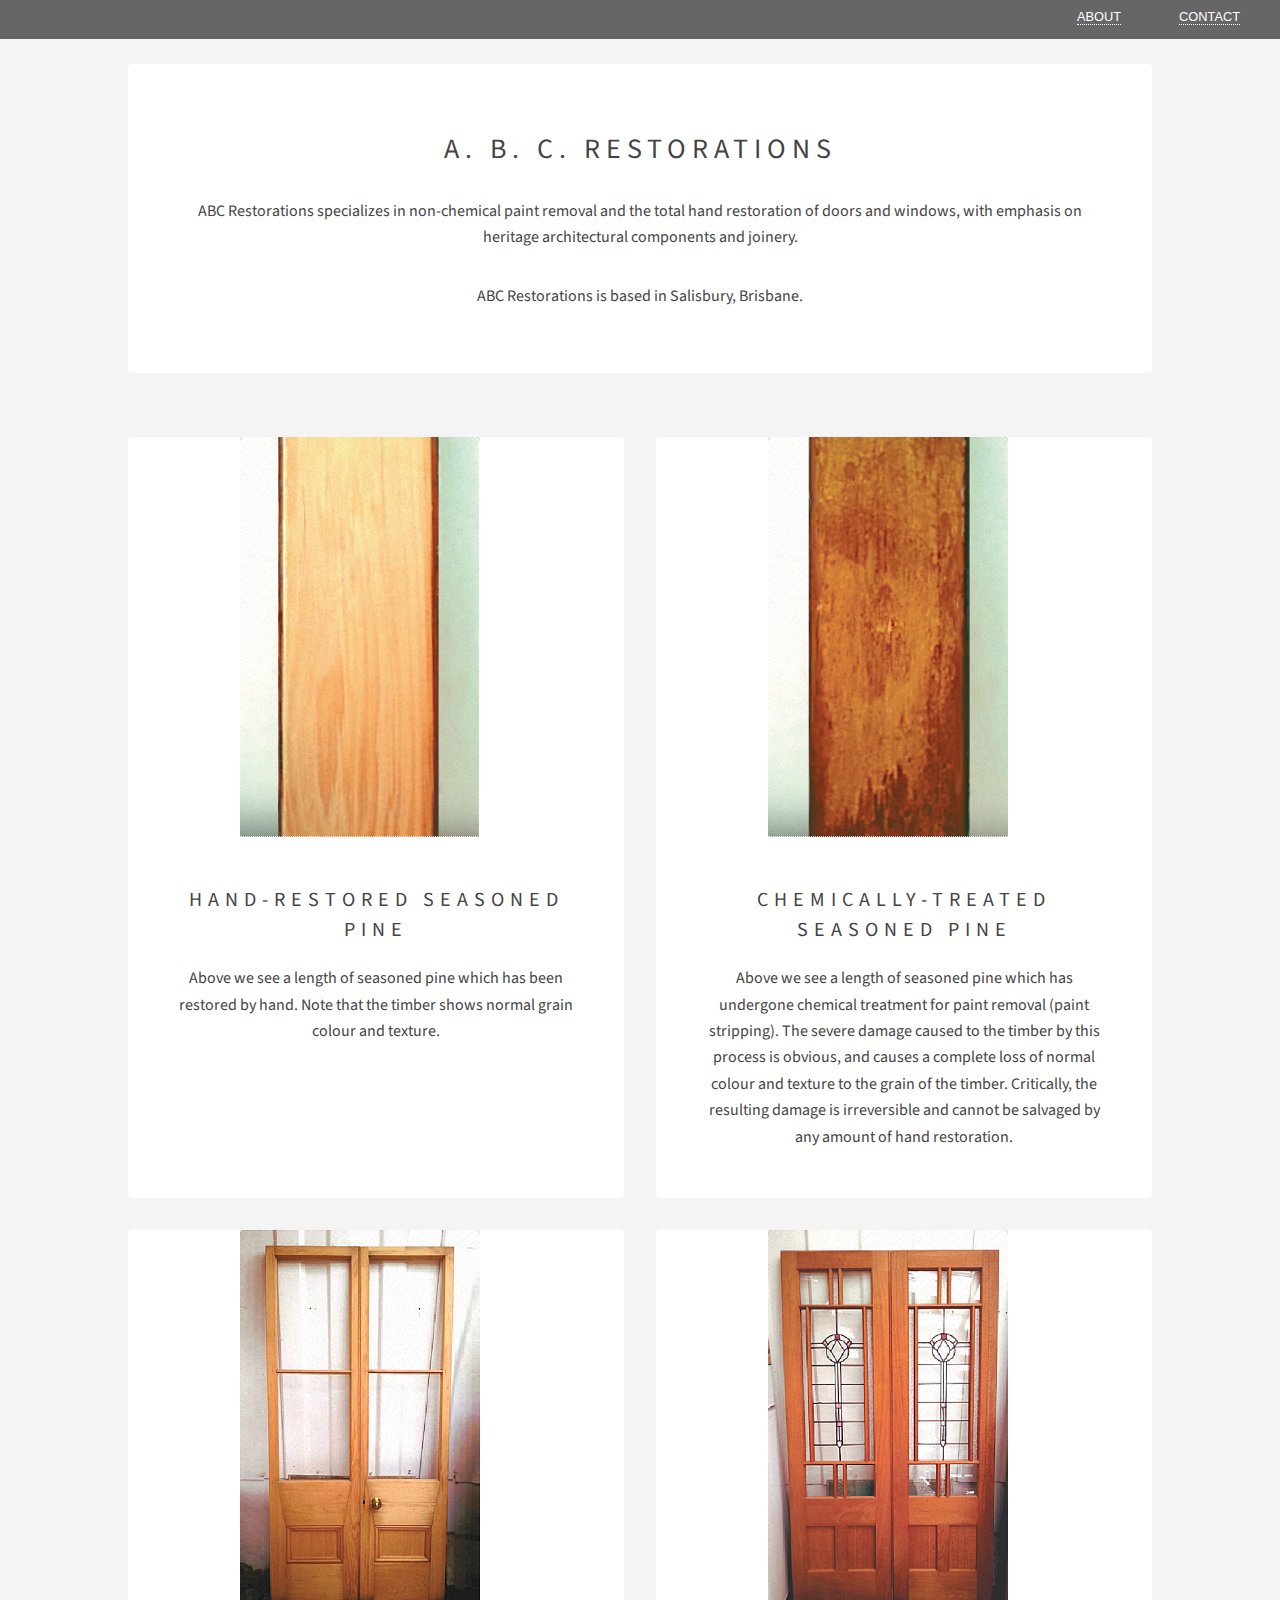
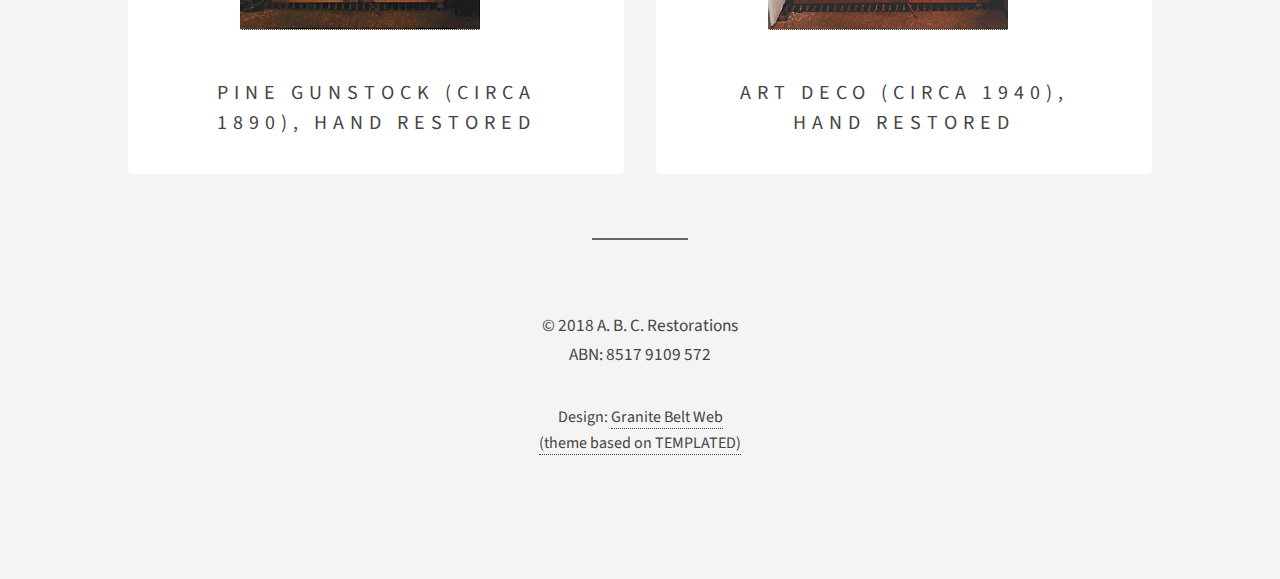
==== Case's site - CODE/index.html @ 6b0f6e8d "Add files via upload" ====
<!DOCTYPE HTML>
<!--
	Epilogue by TEMPLATED
	templated.co @templatedco
	Released for free under the Creative Commons Attribution 3.0 license (templated.co/license)
-->
<html>
	<head>
		<title>ABC Restorations - Brisbane</title>
		<meta charset="utf-8" />
		<meta name="viewport" content="width=device-width, initial-scale=1" />
		<link rel="stylesheet" href="assets/css/main.css" />
	</head>
	<body>

		<!-- Nav bar -->
	
		<div id="nav-bar">
			<nav>
				<ul>
					<li><a href="about.html">About</a></li>
					<li><a href="contact.html">Contact</a></li>
				</ul>
			</nav>
		</div>
			
		<!-- Header -->
			<header id="header" class="alt">
			
				<!-- 
				<div class="inner">
					<h1>Epilogue</h1>
					<p>A free responsive site template by <a href="https://templated.co">TEMPLATED</a></p>
				</div>
				-->
			</header>
			
		<!-- Header - from Ion theme (from TEMPLATED)-->
		<!--
			<header id="header" class="skel-layers-fixed">
				<h1><a href="#">Ion</a></h1>
				<nav id="nav">
					<ul>
						<li><a href="index.html">Home</a></li>
						<li><a href="left-sidebar.html">Left Sidebar</a></li>
						<li><a href="right-sidebar.html">Right Sidebar</a></li>
						<li><a href="no-sidebar.html">No Sidebar</a></li>
						<li><a href="#" class="button special">Sign Up</a></li>
					</ul>
				</nav>
			</header>		
		-->

		<!-- Wrapper -->
			<div id="wrapper">

				<!-- Banner -->
					<section id="intro" class="main">
						<!-- <span class="icon fa-diamond major"></span> -->
						<h2>A. B. C. Restorations</h2>
						<p><strong>ABC Restorations specializes in non-chemical paint removal and the total hand restoration of doors and windows, with emphasis on heritage architectural components and joinery.</strong></p>
						<p><strong>ABC Restorations is based in Salisbury, Brisbane.</strong></p>
						<!-- <ul class="actions">
							<li><a href="#" class="button big">Learn More</a></li>
						</ul> -->
					</section>

				<!-- Items -->
					<section class="main items">
						<article class="item">
							<header>
								<a href="#"><img src="images/hand-restored-timber.png" alt="Hand restored timber" /></a>
								<!-- <h3>Feugiat et faucibus</h3> -->
							</header>
							<h3>Hand-restored seasoned pine</h3>
							<p><strong>Above we see a length of seasoned pine which has been restored by hand. Note that the timber shows normal grain colour and texture.</strong></p>
							<!-- <ul class="actions">
								<li><a href="#" class="button">More</a></li>
							</ul> -->
						</article>
						<article class="item">
							<header>
								<a href="#"><img src="images/chem-treated-timber.png" alt="Chemically treated timber" /></a>
								<!-- <h3>Blandit adipiscing</h3> -->
							</header>
							<h3>Chemically-treated seasoned pine</h3>
							<p><strong>Above we see a length of seasoned pine which has undergone chemical treatment for paint removal (paint stripping). 
							The severe damage caused to the timber by this process is obvious, and causes a complete loss of normal colour and texture 
							to the grain of the timber. Critically, the resulting damage is irreversible and cannot be salvaged by any amount of hand restoration.</strong></p>
							<!-- <ul class="actions">
								<li><a href="#" class="button">More</a></li>
							</ul> -->
						</article>
						<article class="item">
							<header>
								<a href="#"><img src="images/door-2.png" alt="Pine Gunstock 1890 hand restored" /></a>
								<!-- <h3>Lorem massa nulla</h3> -->
							</header>
							<h3>Pine Gunstock (circa 1890), hand restored</h3>
							<!-- <p>Fusce malesuada efficitur venenatis. Pellentesque tempor leo sed massa hendrerit hendrerit. In sed feugiat est, eu congue elit. Ut porta magna vel felis sodales vulputate. Donec faucibus dapibus lacus non ornare.</p> -->
							<!-- <ul class="actions">
								<li><a href="#" class="button">More</a></li>
							</ul> -->
						</article>
						<article class="item">
							<header>
								<a href="#"><img src="images/door-3.png" alt="Art Deco 1940 hand restored" /></a>
								<!-- <h3>Ipsum sed tempus</h3> -->
							</header>
							<h3>Art Deco (circa 1940), hand restored</h3>
							<!-- <p>Fusce malesuada efficitur venenatis. Pellentesque tempor leo sed massa hendrerit hendrerit. In sed feugiat est, eu congue elit. Ut porta magna vel felis sodales vulputate. Donec faucibus dapibus lacus non ornare.</p> -->
							<!-- <ul class="actions">
								<li><a href="#" class="button">More</a></li>
							</ul> -->
						</article>
					</section>

				<!-- CTA -->
					<!-- <section id="cta" class="main special">
						<h2>Etiam veroeros lorem</h2>
						<p>Phasellus ac augue ac magna auctor tempus proin<br />
						accumsan lacus a nibh commodo in pellentesque dui<br />
						in hac habitasse platea dictumst.</p>
						<ul class="actions">
							<li><a href="#" class="button big">Get Started</a></li>
						</ul>
					</section> -->

				<!-- Main -->
				<!--
					<section id="main" class="main">
						<header>
							<h2>Lorem ipsum dolor</h2>
						</header>
						<p>Fusce malesuada efficitur venenatis. Pellentesque tempor leo sed massa hendrerit hendrerit. In sed feugiat est, eu congue elit. Ut porta magna vel felis sodales vulputate. Donec faucibus dapibus lacus non ornare. Etiam eget neque id metus gravida tristique ac quis erat. Aenean quis aliquet sem. Ut ut elementum sem. Suspendisse eleifend ut est non dapibus. Nulla porta, neque quis pretium sagittis, tortor lacus elementum metus, in imperdiet ante lorem vitae ipsum. Pellentesque habitant morbi tristique senectus et netus et malesuada fames ac turpis egestas. Etiam eget neque id metus gravida tristique ac quis erat. Aenean quis aliquet sem. Ut ut elementum sem. Suspendisse eleifend ut est non dapibus. Nulla porta, neque quis pretium sagittis, tortor lacus elementum metus, in imperdiet ante lorem vitae ipsum. Pellentesque habitant morbi tristique senectus et netus et malesuada fames ac turpis egestas.</p>
					</section>
				-->

				<!-- Footer -->
					<footer id="footer">
						<!-- <ul class="icons">
							<li><a href="#" class="icon fa-twitter"><span class="label">Twitter</span></a></li>
							<li><a href="#" class="icon fa-facebook"><span class="label">Facebook</span></a></li>
							<li><a href="#" class="icon fa-instagram"><span class="label">Instagram</span></a></li>
							<li><a href="#" class="icon fa-linkedin"><span class="label">LinkedIn</span></a></li>
							<li><a href="#" class="icon fa-envelope"><span class="label">Email</span></a></li>
						</ul>
						
					-->
						
						<p class="copyright"><strong>&copy; 2018 A. B. C. Restorations<br/>
						ABN: 8517 9109 572</strong>
						</p>                                                    <!---------------- Jason did the href line below -------------------->
						<p><strong>Design: <a href="https://twitter.com/granitebeltweb">Granite Belt Web</a><br/><a href="https://templated.co/epilogue">(theme based on TEMPLATED)</a></strong>
						
						<!-- Jason hidden link -->
						<div id="hidden">
						<a href="sqldatabase.php">*</a>
						
						
						
						</div>
						
						
					
						
						</p>
					</footer>

			</div>

		<!-- Scripts -->
			<script src="assets/js/jquery.min.js"></script>
			<script src="assets/js/skel.min.js"></script>
			<script src="assets/js/util.js"></script>
			<script src="assets/js/main.js"></script>

	</body>
</html>
---- Case's site - CODE/assets/css/main.css ----
@import url(font-awesome.min.css);
@import url("https://fonts.googleapis.com/css?family=Pacifico|Source+Sans+Pro:200,400");

/*
	Epilogue by TEMPLATED
	templated.co @templatedco
	Released for free under the Creative Commons Attribution 3.0 license (templated.co/license)
*/

/* Reset */

	html, body, div, span, applet, object, iframe, h1, h2, h3, h4, h5, h6, p, blockquote, pre, a, abbr, acronym, address, big, cite, code, del, dfn, em, img, ins, kbd, q, s, samp, small, strike, strong, sub, sup, tt, var, b, u, i, center, dl, dt, dd, ol, ul, li, fieldset, form, label, legend, table, caption, tbody, tfoot, thead, tr, th, td, article, aside, canvas, details, embed, figure, figcaption, footer, header, hgroup, menu, nav, output, ruby, section, summary, time, mark, audio, video {
		margin: 0;
		padding: 0;
		border: 0;
		font-size: 100%;
		font: inherit;
		vertical-align: baseline;
	}

	article, aside, details, figcaption, figure, footer, header, hgroup, menu, nav, section {
		display: block;
	}

	body {
		line-height: 1;
	}

	ol, ul {
		list-style: none;
	}

	blockquote, q {
		quotes: none;
	}

	blockquote:before, blockquote:after, q:before, q:after {
		content: '';
		content: none;
	}

	table {
		border-collapse: collapse;
		border-spacing: 0;
	}

	body {
		-webkit-text-size-adjust: none;
	}

/* Box Model */

	*, *:before, *:after {
		-moz-box-sizing: border-box;
		-webkit-box-sizing: border-box;
		box-sizing: border-box;
	}

/* Basic */

	@-ms-viewport {
		width: device-width;
	}

	body {
		-ms-overflow-style: scrollbar;
	}

	@media screen and (max-width: 480px) {

		html, body {
			min-width: 320px;
		}

	}

	body {
		background: #f4f4f4;
	}

		body.is-loading *, body.is-loading *:before, body.is-loading *:after {
			-moz-animation: none !important;
			-webkit-animation: none !important;
			-ms-animation: none !important;
			animation: none !important;
			-moz-transition: none !important;
			-webkit-transition: none !important;
			-ms-transition: none !important;
			transition: none !important;
		}

/* Type */

	body {
		background-color: #f4f4f4;
		color: #444444;
	}

	body, input, select, textarea {
		font-family: "Source Sans Pro", Helvetica, sans-serif;
		font-size: 17pt;
		font-weight: 200;
		line-height: 1.65;
	}

		@media screen and (max-width: 1680px) {

			body, input, select, textarea {
				font-size: 13pt;
			}

		}

		@media screen and (max-width: 1280px) {

			body, input, select, textarea {
				font-size: 12pt;
			}

		}

		@media screen and (max-width: 360px) {

			body, input, select, textarea {
				font-size: 11pt;
			}

		}

	a {
		-moz-transition: color 0.2s ease, border-bottom-color 0.2s ease;
		-webkit-transition: color 0.2s ease, border-bottom-color 0.2s ease;
		-ms-transition: color 0.2s ease, border-bottom-color 0.2s ease;
		transition: color 0.2s ease, border-bottom-color 0.2s ease;
		text-decoration: none;
		border-bottom: dotted 1px;
	}

		a:hover {
			border-bottom-color: transparent;
		}

	strong, b {
		font-weight: 400;
	}

	em, i {
		font-style: italic;
	}

	p {
		margin: 0 0 2em 0;
	}

	h1, h2, h3, h4, h5, h6 {
		font-weight: 400;
		line-height: 1.5;
		margin: 0 0 1em 0;
		text-transform: uppercase;
		letter-spacing: 0.375rem;
	}

		h1 a, h2 a, h3 a, h4 a, h5 a, h6 a {
			color: inherit;
			text-decoration: none;
		}

	h1 {
		font-size: 2em;
	}

	h2 {
		font-size: 1.75em;
	}

	h3 {
		font-size: 1.25em;
	}

	h4 {
		font-size: 1em;
	}

	h5 {
		font-size: 0.9em;
	}

	h6 {
		font-size: 0.7em;
	}

	@media screen and (max-width: 736px) {

		h1 {
			font-size: 1.5em;
		}

		h2 {
			font-size: 1.25em;
		}

		h3 {
			font-size: 1em;
		}

	}

	sub {
		font-size: 0.8em;
		position: relative;
		top: 0.5em;
	}

	sup {
		font-size: 0.8em;
		position: relative;
		top: -0.5em;
	}

	blockquote {
		border-left: solid 4px;
		font-style: italic;
		margin: 0 0 2em 0;
		padding: 0.5em 0 0.5em 2em;
	}

	code {
		border-radius: 4px;
		border: solid 1px;
		font-family: "Courier New", monospace;
		font-size: 0.9em;
		margin: 0 0.25em;
		padding: 0.25em 0.65em;
	}

	pre {
		-webkit-overflow-scrolling: touch;
		font-family: "Courier New", monospace;
		font-size: 0.9em;
		margin: 0 0 2em 0;
	}

		pre code {
			display: block;
			line-height: 1.75;
			padding: 1em 1.5em;
			overflow-x: auto;
		}

	hr {
		border: 0;
		border-bottom: solid 1px;
		margin: 2em 0;
	}

		hr.major {
			margin: 3em 0;
		}

	.align-left {
		text-align: left;
	}

	.align-center {
		text-align: center;
	}

	.align-right {
		text-align: right;
	}

	input, select, textarea {
		color: #444444;
	}

	a {
		color: inherit;
	}

		a:hover {
			color: #EF6480 !important;
		}

	strong, b {
		color: #444444;
	}

	h1, h2, h3, h4, h5, h6 {
		color: #444444;
	}

	blockquote {
		border-left-color: #666666;
	}

	code {
		background: rgba(144, 144, 144, 0.075);
		border-color: #666666;
	}

	hr {
		border-bottom-color: #666666;
	}

/* Box */

	.box {
		border-radius: 4px;
		border: solid 1px;
		margin-bottom: 2em;
		padding: 1.5em;
	}

		.box > :last-child,
		.box > :last-child > :last-child,
		.box > :last-child > :last-child > :last-child {
			margin-bottom: 0;
		}

		.box.alt {
			border: 0;
			border-radius: 0;
			padding: 0;
		}

	.box {
		border-color: #666666;
	}

/* Button */

	input[type="submit"],
	input[type="reset"],
	input[type="button"],
	button,
	.button {
		-moz-appearance: none;
		-webkit-appearance: none;
		-ms-appearance: none;
		appearance: none;
		-moz-transition: box-shadow 0.2s ease-in-out, background-color 0.2s ease-in-out, color 0.2s ease-in-out;
		-webkit-transition: box-shadow 0.2s ease-in-out, background-color 0.2s ease-in-out, color 0.2s ease-in-out;
		-ms-transition: box-shadow 0.2s ease-in-out, background-color 0.2s ease-in-out, color 0.2s ease-in-out;
		transition: box-shadow 0.2s ease-in-out, background-color 0.2s ease-in-out, color 0.2s ease-in-out;
		border-radius: 4px;
		border: 0;
		cursor: pointer;
		display: inline-block;
		font-weight: 400;
		height: 3.5em;
		line-height: 3.5em;
		padding: 0 2em 0 2.375em;
		text-align: center;
		text-decoration: none;
		white-space: nowrap;
		text-transform: uppercase;
		letter-spacing: 0.325em;
		font-size: 0.725em;
	}

		input[type="submit"].icon:before,
		input[type="reset"].icon:before,
		input[type="button"].icon:before,
		button.icon:before,
		.button.icon:before {
			margin-right: 0.5em;
		}

		input[type="submit"].fit,
		input[type="reset"].fit,
		input[type="button"].fit,
		button.fit,
		.button.fit {
			display: block;
			margin: 0 0 1em 0;
			width: 100%;
		}

		input[type="submit"].big,
		input[type="reset"].big,
		input[type="button"].big,
		button.big,
		.button.big {
			font-size: 0.8em;
			padding: 0 2.5em 0 2.875em;
			height: 3.75em;
			line-height: 3.75em;
		}

		input[type="submit"].disabled, input[type="submit"]:disabled,
		input[type="reset"].disabled,
		input[type="reset"]:disabled,
		input[type="button"].disabled,
		input[type="button"]:disabled,
		button.disabled,
		button:disabled,
		.button.disabled,
		.button:disabled {
			-moz-pointer-events: none;
			-webkit-pointer-events: none;
			-ms-pointer-events: none;
			pointer-events: none;
			opacity: 0.25;
		}

		@media screen and (max-width: 480px) {

			input[type="submit"],
			input[type="reset"],
			input[type="button"],
			button,
			.button {
				padding: 0;
			}

		}

	input[type="submit"],
	input[type="reset"],
	input[type="button"],
	button,
	.button {
		background-color: transparent;
		box-shadow: inset 0 0 0 2px #666666;
		color: #444444 !important;
	}

		input[type="submit"]:hover,
		input[type="reset"]:hover,
		input[type="button"]:hover,
		button:hover,
		.button:hover {
			color: #EF6480 !important;
			box-shadow: inset 0 0 0 2px #EF6480;
		}

		input[type="submit"]:active,
		input[type="reset"]:active,
		input[type="button"]:active,
		button:active,
		.button:active {
			background-color: rgba(239, 100, 128, 0.15);
		}

		input[type="submit"].icon:before,
		input[type="reset"].icon:before,
		input[type="button"].icon:before,
		button.icon:before,
		.button.icon:before {
			color: #999999;
		}

/* Form */

	form {
		margin: 0 0 2em 0;
	}

	label {
		display: block;
		font-size: 0.9em;
		font-weight: 400;
		margin: 0 0 1em 0;
	}

	input[type="text"],
	input[type="password"],
	input[type="email"],
	select,
	textarea {
		-moz-appearance: none;
		-webkit-appearance: none;
		-ms-appearance: none;
		appearance: none;
		border-radius: 4px;
		border: none;
		border: solid 1px;
		color: inherit;
		display: block;
		outline: 0;
		padding: 0 1em;
		text-decoration: none;
		width: 100%;
	}

		input[type="text"]:invalid,
		input[type="password"]:invalid,
		input[type="email"]:invalid,
		select:invalid,
		textarea:invalid {
			box-shadow: none;
		}

	.select-wrapper {
		text-decoration: none;
		display: block;
		position: relative;
	}

		.select-wrapper:before {
			-moz-osx-font-smoothing: grayscale;
			-webkit-font-smoothing: antialiased;
			font-family: FontAwesome;
			font-style: normal;
			font-weight: normal;
			text-transform: none !important;
		}

		.select-wrapper:before {
			content: '\f078';
			display: block;
			height: 2.75em;
			line-height: 2.75em;
			pointer-events: none;
			position: absolute;
			right: 0;
			text-align: center;
			top: 0;
			width: 2.75em;
		}

		.select-wrapper select::-ms-expand {
			display: none;
		}

	input[type="text"],
	input[type="password"],
	input[type="email"],
	select {
		height: 2.75em;
	}

	textarea {
		padding: 0.75em 1em;
	}

	input[type="checkbox"],
	input[type="radio"] {
		-moz-appearance: none;
		-webkit-appearance: none;
		-ms-appearance: none;
		appearance: none;
		display: block;
		float: left;
		margin-right: -2em;
		opacity: 0;
		width: 1em;
		z-index: -1;
	}

		input[type="checkbox"] + label,
		input[type="radio"] + label {
			text-decoration: none;
			cursor: pointer;
			display: inline-block;
			font-size: 1em;
			font-weight: 200;
			padding-left: 2.4em;
			padding-right: 0.75em;
			position: relative;
		}

			input[type="checkbox"] + label:before,
			input[type="radio"] + label:before {
				-moz-osx-font-smoothing: grayscale;
				-webkit-font-smoothing: antialiased;
				font-family: FontAwesome;
				font-style: normal;
				font-weight: normal;
				text-transform: none !important;
			}

			input[type="checkbox"] + label:before,
			input[type="radio"] + label:before {
				border-radius: 4px;
				border: solid 1px;
				content: '';
				display: inline-block;
				height: 1.65em;
				left: 0;
				line-height: 1.58125em;
				position: absolute;
				text-align: center;
				top: 0;
				width: 1.65em;
			}

		input[type="checkbox"]:checked + label:before,
		input[type="radio"]:checked + label:before {
			content: '\f00c';
		}

	input[type="checkbox"] + label:before {
		border-radius: 4px;
	}

	input[type="radio"] + label:before {
		border-radius: 100%;
	}

	::-webkit-input-placeholder {
		opacity: 1.0;
	}

	:-moz-placeholder {
		opacity: 1.0;
	}

	::-moz-placeholder {
		opacity: 1.0;
	}

	:-ms-input-placeholder {
		opacity: 1.0;
	}

	.formerize-placeholder {
		opacity: 1.0;
	}

	label {
		color: #444444;
	}

	input[type="text"],
	input[type="password"],
	input[type="email"],
	select,
	textarea {
		background: rgba(144, 144, 144, 0.075);
		border-color: #666666;
	}

		input[type="text"]:focus,
		input[type="password"]:focus,
		input[type="email"]:focus,
		select:focus,
		textarea:focus {
			border-color: #EF6480;
			box-shadow: 0 0 0 1px #EF6480;
		}

	.select-wrapper:before {
		color: #666666;
	}

	input[type="checkbox"] + label,
	input[type="radio"] + label {
		color: #666666;
	}

		input[type="checkbox"] + label:before,
		input[type="radio"] + label:before {
			background: rgba(144, 144, 144, 0.075);
			border-color: #666666;
		}

	input[type="checkbox"]:checked + label:before,
	input[type="radio"]:checked + label:before {
		background-color: #EF6480;
		border-color: #EF6480;
		color: #ffffff;
	}

	input[type="checkbox"]:focus + label:before,
	input[type="radio"]:focus + label:before {
		border-color: #EF6480;
		box-shadow: 0 0 0 1px #EF6480;
	}

	::-webkit-input-placeholder {
		color: #999999 !important;
	}

	:-moz-placeholder {
		color: #999999 !important;
	}

	::-moz-placeholder {
		color: #999999 !important;
	}

	:-ms-input-placeholder {
		color: #999999 !important;
	}

	.formerize-placeholder {
		color: #999999 !important;
	}

/* Icon */

	.icon {
		text-decoration: none;
		border-bottom: none;
		position: relative;
	}

		.icon:before {
			-moz-osx-font-smoothing: grayscale;
			-webkit-font-smoothing: antialiased;
			font-family: FontAwesome;
			font-style: normal;
			font-weight: normal;
			text-transform: none !important;
		}

		.icon > .label {
			display: none;
		}

		.icon.major {
			display: block;
			margin: 0 0 1.5em 0;
		}

			.icon.major:before {
				cursor: default;
				font-size: 2.5rem;
				box-shadow: inset 0 0 0 2px #666666;
				width: 2.5em;
				height: 2.5em;
				line-height: 2.5em;
				display: inline-block;
				border-radius: 100%;
				color: #666666;
			}

		@media screen and (max-width: 736px) {

			.icon.major:before {
				font-size: 2rem;
			}

		}

/* Image */

	.image {
		border-radius: 4px;
		border: 0;
		display: inline-block;
		position: relative;
	}

		.image img {
			border-radius: 4px;
			display: block;
		}

		.image.left, .image.right {
			max-width: 40%;
		}

			.image.left img, .image.right img {
				width: 100%;
			}

		.image.left {
			float: left;
			margin: 0 1.5em 1em 0;
			top: 0.25em;
		}

		.image.right {
			float: right;
			margin: 0 0 1em 1.5em;
			top: 0.25em;
		}

		.image.fit {
			display: block;
			margin: 0 0 2em 0;
			width: 100%;
		}

			.image.fit img {
				width: 100%;
			}

		.image.main {
			display: block;
			margin: 0 0 3em 0;
			width: 100%;
		}

			.image.main img {
				width: 100%;
			}

/* List */

	ol {
		list-style: decimal;
		margin: 0 0 2em 0;
		padding-left: 1.25em;
	}

		ol li {
			padding-left: 0.25em;
		}

	ul {
		list-style: disc;
		margin: 0 0 2em 0;
		padding-left: 1em;
	}

		ul li {
			padding-left: 0.5em;
		}

		ul.alt {
			list-style: none;
			padding-left: 0;
		}

			ul.alt li {
				border-top: solid 1px;
				padding: 0.5em 0;
			}

				ul.alt li:first-child {
					border-top: 0;
					padding-top: 0;
				}

		ul.icons {
			cursor: default;
			list-style: none;
			padding-left: 0;
		}

			ul.icons li {
				display: inline-block;
				padding: 0 1em 0 0;
			}

				ul.icons li:last-child {
					padding-right: 0;
				}

		ul.actions {
			cursor: default;
			list-style: none;
			padding-left: 0;
		}

			ul.actions li {
				display: inline-block;
				padding: 0 1em 0 0;
				vertical-align: middle;
			}

				ul.actions li:last-child {
					padding-right: 0;
				}

			ul.actions.small li {
				padding: 0 0.5em 0 0;
			}

			ul.actions.vertical li {
				display: block;
				padding: 1em 0 0 0;
			}

				ul.actions.vertical li:first-child {
					padding-top: 0;
				}

				ul.actions.vertical li > * {
					margin-bottom: 0;
				}

			ul.actions.vertical.small li {
				padding: 0.5em 0 0 0;
			}

				ul.actions.vertical.small li:first-child {
					padding-top: 0;
				}

			ul.actions.fit {
				display: table;
				margin-left: -1em;
				padding: 0;
				table-layout: fixed;
				width: calc(100% + 1em);
			}

				ul.actions.fit li {
					display: table-cell;
					padding: 0 0 0 1em;
				}

					ul.actions.fit li > * {
						margin-bottom: 0;
					}

				ul.actions.fit.small {
					margin-left: -0.5em;
					width: calc(100% + 0.5em);
				}

					ul.actions.fit.small li {
						padding: 0 0 0 0.5em;
					}

			@media screen and (max-width: 480px) {

				ul.actions {
					margin: 0 0 2em 0;
				}

					ul.actions li {
						padding: 1em 0 0 0;
						display: block;
						text-align: center;
						width: 100%;
					}

						ul.actions li:first-child {
							padding-top: 0;
						}

						ul.actions li > * {
							width: 100%;
							margin: 0 !important;
						}

					ul.actions.small li {
						padding: 0.5em 0 0 0;
					}

						ul.actions.small li:first-child {
							padding-top: 0;
						}

			}

	dl {
		margin: 0 0 2em 0;
	}

		dl dt {
			display: block;
			font-weight: 400;
			margin: 0 0 1em 0;
		}

		dl dd {
			margin-left: 2em;
		}

	ul.alt li {
		border-top-color: #666666;
	}

/* Table */

	.table-wrapper {
		-webkit-overflow-scrolling: touch;
		overflow-x: auto;
	}

	table {
		margin: 0 0 2em 0;
		width: 100%;
	}

		table tbody tr {
			border: solid 1px;
			border-left: 0;
			border-right: 0;
		}

		table td {
			padding: 0.75em 0.75em;
		}

		table th {
			font-size: 0.9em;
			font-weight: 400;
			padding: 0 0.75em 0.75em 0.75em;
			text-align: left;
		}

		table thead {
			border-bottom: solid 2px;
		}

		table tfoot {
			border-top: solid 2px;
		}

		table.alt {
			border-collapse: separate;
		}

			table.alt tbody tr td {
				border: solid 1px;
				border-left-width: 0;
				border-top-width: 0;
			}

				table.alt tbody tr td:first-child {
					border-left-width: 1px;
				}

			table.alt tbody tr:first-child td {
				border-top-width: 1px;
			}

			table.alt thead {
				border-bottom: 0;
			}

			table.alt tfoot {
				border-top: 0;
			}

	table tbody tr {
		border-color: #666666;
	}

		table tbody tr:nth-child(2n + 1) {
			background-color: rgba(144, 144, 144, 0.075);
		}

	table th {
		color: #444444;
	}

	table thead {
		border-bottom-color: #666666;
	}

	table tfoot {
		border-top-color: #666666;
	}

	table.alt tbody tr td {
		border-color: #666666;
	}

/* Item */

	.item {
		padding: 3em 3em 1em 3em;
		background-color: #ffffff;
		border-radius: 4px;
		text-align: center;
	}

		.item header {
			border-top-left-radius: 4px;
			border-top-right-radius: 4px;
			margin: -3em 0 3em 4em;
			width: calc(100% - 10em);
			height: 25em;
			display: -moz-flex;
			display: -webkit-flex;
			display: -ms-flex;
			display: flex;
			-moz-align-items: center;
			-webkit-align-items: center;
			-ms-align-items: center;
			align-items: center;
			-moz-justify-content: center;
			-webkit-justify-content: center;
			-ms-justify-content: center;
			justify-content: center;
			background-color: #444;
			color: rgba(255, 255, 255, 0.75);
			position: relative;
			overflow: hidden;
		}

			.item header input, .item header select, .item header textarea {
				color: #ffffff;
			}

			.item header a {
				color: inherit;
			}

				.item header a:hover {
					color: #EF6480 !important;
				}

			.item header strong, .item header b {
				color: #ffffff;
			}

			.item header h1, .item header h2, .item header h3, .item header h4, .item header h5, .item header h6 {
				color: #ffffff;
			}

			.item header blockquote {
				border-left-color: #ffffff;
			}

			.item header code {
				background: rgba(255, 255, 255, 0.075);
				border-color: #ffffff;
			}

			.item header hr {
				border-bottom-color: #ffffff;
			}

			.item header a {
				-moz-transition: -moz-transform 0.2s ease;
				-webkit-transition: -webkit-transform 0.2s ease;
				-ms-transition: -ms-transform 0.2s ease;
				transition: transform 0.2s ease;
				background-size: cover;
				background-position: center;
				background-repeat: no-repeat;
				position: absolute;
				top: 0;
				left: 0;
				width: 100%;
				height: 100%;
				display: block;
			}

				.item header a:before {
					content: '';
					display: block;
					position: absolute;
					top: 0;
					left: 0;
					width: 100%;
					height: 100%;
					// background-color: rgba(0, 0, 0, 0.25);
					// NEXT LINE I ADDED TO GET RID OF ALPHA VALUE:
					background-color: rgb(0, 0, 0);
					background-image: url("images/overlay.png");
				}

			.item header:hover a {
				-moz-transform: scale(1.1);
				-webkit-transform: scale(1.1);
				-ms-transform: scale(1.1);
				transform: scale(1.1);
			}

			.item header > * {
				position: relative;
				z-index: 1;
			}

			.item header h3 {
				margin: 0;
				-moz-pointer-events: none;
				-webkit-pointer-events: none;
				-ms-pointer-events: none;
				pointer-events: none;
			}

	.items {
		display: -moz-flex;
		display: -webkit-flex;
		display: -ms-flex;
		display: flex;
		-moz-flex-wrap: wrap;
		-webkit-flex-wrap: wrap;
		-ms-flex-wrap: wrap;
		flex-wrap: wrap;
		width: calc(100% + 2em);
		margin: -2em 0 0 -2em;
	}

		.items .item {
			margin: 2em 0 0 2em;
			width: calc(50% - 2em);
		}

	@media screen and (max-width: 980px) {

		.item header {
			height: 25em;
		}

		.items {
			-moz-flex-direction: column;
			-webkit-flex-direction: column;
			-ms-flex-direction: column;
			flex-direction: column;
			-moz-flex-wrap: nowrap;
			-webkit-flex-wrap: nowrap;
			-ms-flex-wrap: nowrap;
			flex-wrap: nowrap;
			width: 100%;
			margin: 0;
		}

			.items .item {
				width: 100%;
				margin: 0 0 2em 0;
			}

				.items .item:last-child {
					margin-bottom: 0;
				}

	}

	@media screen and (max-width: 736px) {

		.item header {
			height: 15em;
		}

		.items .item {
			margin: 0 0 1em 0;
		}

	}

	@media screen and (max-width: 480px) {

		.item {
			padding: 2em 1em 0.1em 1em;
		}

			.item header {
				height: 12em;
				margin: -2em 0 2em -1em;
				width: calc(100% + 2em);
			}

	}

/* Wrapper */

	#wrapper {
		width: 64em;
		margin: 0 auto;
		max-width: calc(100% - 4em);
		padding: 4em 0 2em 0;
	}

		#wrapper > .main {
			margin-bottom: 4em;
		}

		@media screen and (max-width: 980px) {

			#wrapper {
				padding: 2em 0 2em 0;
			}

				#wrapper > .main {
					margin-bottom: 2em;
				}

		}

		@media screen and (max-width: 736px) {

			#wrapper {
				max-width: calc(100% - 2em);
				padding: 1em 0 0.1em 0;
			}

				#wrapper > .main {
					margin-bottom: 1em;
				}

		}

		
/* -------- Nav bar -------- */  

#nav-bar {
  background-color: #666666;
  width: 100%;
  position: fixed;
  z-index: 2;
}

#nav-bar nav a {
  color: white;
  font-family: arial;
  text-transform: uppercase;
  font-size: 0.8em;
}

#nav-bar nav {
  float: right;
  padding-top: 3px;
  padding-bottom: 0px;
  margin-right: 40px;
}

#nav-bar:after {
  display: block;
  content: "";
  clear: both; 
}

#nav-bar nav ul {
  list-style-type: none;
}

#nav-bar nav li {
  float: left;
  margin-left: 50px;
  margin-bottom: 10px;
}

		
/* Header */

	#header {
		background-color: #444;
		color: rgb(255, 255, 255);
		display: -moz-flex;
		display: -webkit-flex;
		display: -ms-flex;
		display: flex;
		-moz-align-items: center;
		-webkit-align-items: center;
		-ms-align-items: center;
		align-items: center;
		-moz-justify-content: center;
		-webkit-justify-content: center;
		-ms-justify-content: center;
		justify-content: center;
		-moz-flex-direction: column;
		-webkit-flex-direction: column;
		-ms-flex-direction: column;
		flex-direction: column;
		// padding: 8em 0 6em 0;
		// background-image: url("../../images/banner-7.png");
		background-size: cover;
		background-position: center;
		background-attachment: fixed;
		text-align: center;
		position: relative;
		cursor: default;
	}

		#header input, #header select, #header textarea {
			color: #ffffff;
		}

		#header a {
			color: inherit;
		}

			#header a:hover {
				color: #EF6480 !important;
			}

		#header strong, #header b {
			color: #ffffff;
		}

		#header h1, #header h2, #header h3, #header h4, #header h5, #header h6 {
			color: #ffffff;
		}

		#header blockquote {
			border-left-color: #ffffff;
		}

		#header code {
			background: rgba(255, 255, 255, 0.075);
			border-color: #ffffff;
		}

		#header hr {
			border-bottom-color: #ffffff;
		}

		#header:before {
			content: '';
			display: block;
			position: absolute;
			top: 0;
			left: 0;
			width: 100%;
			height: 100%;
			background-color: rgba(0, 0, 0, 0);
			background-image: url("images/overlay.png");
		}

		#header h1 {
			margin-bottom: 0.5em;
		}

		#header .inner {
			position: relative;
			z-index: 1;
		}

		#header.alt {
			// height: 15em;
			// min-height: 15em;
			// min-height: 56vh;
		}

			#header.alt:before {
				-moz-transition: background-color 3s ease;
				-webkit-transition: background-color 3s ease;
				-ms-transition: background-color 3s ease;
				transition: background-color 3s ease;
				-moz-transition-delay: 1s;
				-webkit-transition-delay: 1s;
				-ms-transition-delay: 1s;
				transition-delay: 1s;
			}

			#header.alt h1 {
				font-size: 4em;
				padding: 0 0.5em 0.25em 0.5em;
				border-bottom: solid 2px #ffffff;
				font-weight: 200;
				font-family: "Pacifico", cursive;
				text-transform: none;
				letter-spacing: 0;
			}

			#header.alt p {
				text-transform: uppercase;
				letter-spacing: 0.325rem;
				font-weight: 400;
				font-size: 0.8em;
				padding: 0 1.25em;
			}

			#header.alt .inner {
				-moz-transition: opacity 2s ease;
				-webkit-transition: opacity 2s ease;
				-ms-transition: opacity 2s ease;
				transition: opacity 2s ease;
				opacity: 1;
			}

		body.is-loading #header.alt:before {
			background-color: black;
		}

		body.is-loading #header.alt .inner {
			opacity: 0;
		}

		@media screen and (max-width: 1280px) {

			#header {
				background-attachment: scroll;
			}

		}

		@media screen and (max-width: 736px) {

			#header {
				padding: 4em 2em 2em 2em;
			}

				#header.alt h1 {
					font-size: 2.5em;
					padding-left: 0;
					padding-right: 0;
				}

				#header.alt p {
					padding: 0;
				}

				#header.alt .inner {
					max-width: 20em;
				}

		}
		
/* -------- Nav bar -------- */  

/*

header {
  background-color: black;
}

header nav a {
  color: white;
  text-decoration: none; 
  font-family: arial;
  text-transform: uppercase;
}

header nav {
  float: right;
  padding-top: 20px;
  padding-bottom: 20px;
  margin-right: 40px;
}

header:after {
  display: block;
  content: "";
  clear: both; 
}

header nav li {
  float: left;
  margin-left: 40px;
  margin-bottom: 10px;
}
		
*/	

/* Main */

	#main {
		padding: 4em 4em 2em 4em;
		background-color: #ffffff;
		border-radius: 4px;
	}

		#main > header:first-child {
			text-align: center;
		}

		@media screen and (max-width: 736px) {

			#main {
				padding: 2em 2em 0.1em 2em;
			}

		}

		@media screen and (max-width: 480px) {

			#main {
				padding: 2em 1em 0.1em 1em;
			}

		}

/* Intro */

	#intro {
		padding: 4em 4em 2em 4em;
		background-color: #ffffff;
		border-radius: 4px;
		text-align: center;
	}

		@media screen and (max-width: 736px) {

			#intro {
				padding: 2em 2em 0.1em 2em;
			}

		}

		@media screen and (max-width: 480px) {

			#intro {
				padding: 2em 1em 0.1em 1em;
			}

				#intro p br {
					display: none;
				}

		}

/* CTA */

	#cta {
		padding: 2em 0 0.1em 0;
		text-align: center;
	}

		@media screen and (max-width: 736px) {

			#cta {
				padding: 2em 2em 0.1em 2em;
			}

		}

		@media screen and (max-width: 480px) {

			#cta {
				padding: 2em 1em 0.1em 1em;
			}

				#cta p br {
					display: none;
				}

		}

/* Footer */

	#footer {
		text-align: center;
		margin-top: 4em;
	}

		#footer a {
			color: inherit;
		}

		#footer:before {
			content: '';
			display: inline-block;
			width: 6em;
			height: 2px;
			background-color: #666666;
			margin-bottom: 4em;
		}

		#footer .copyright {
			font-size: 1.08em;
		}

		@media screen and (max-width: 736px) {

			#footer {
				margin-top: 2em;
			}

				#footer:before {
					margin-bottom: 2em;
				}

		}
		
		
#hidden {
	color: white;
	
}

#hidden:hover {
	color: white;
	
}
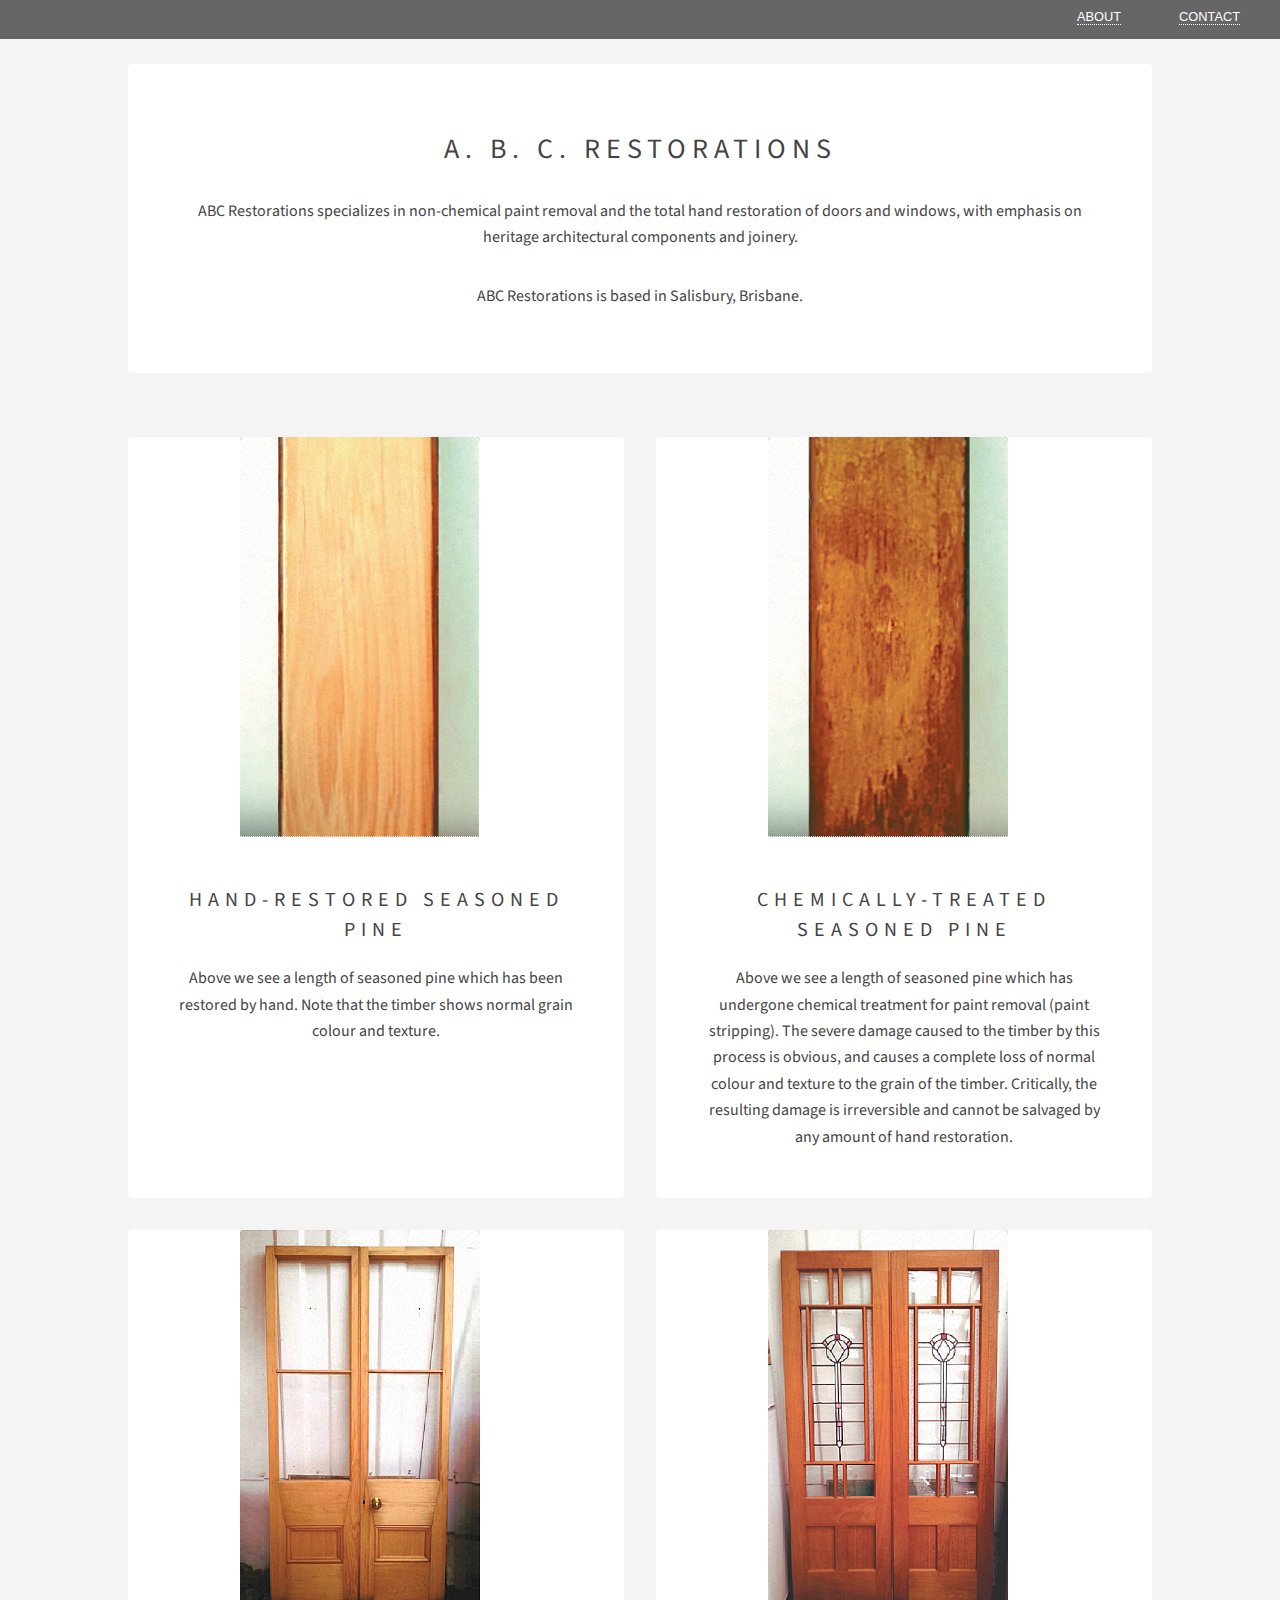
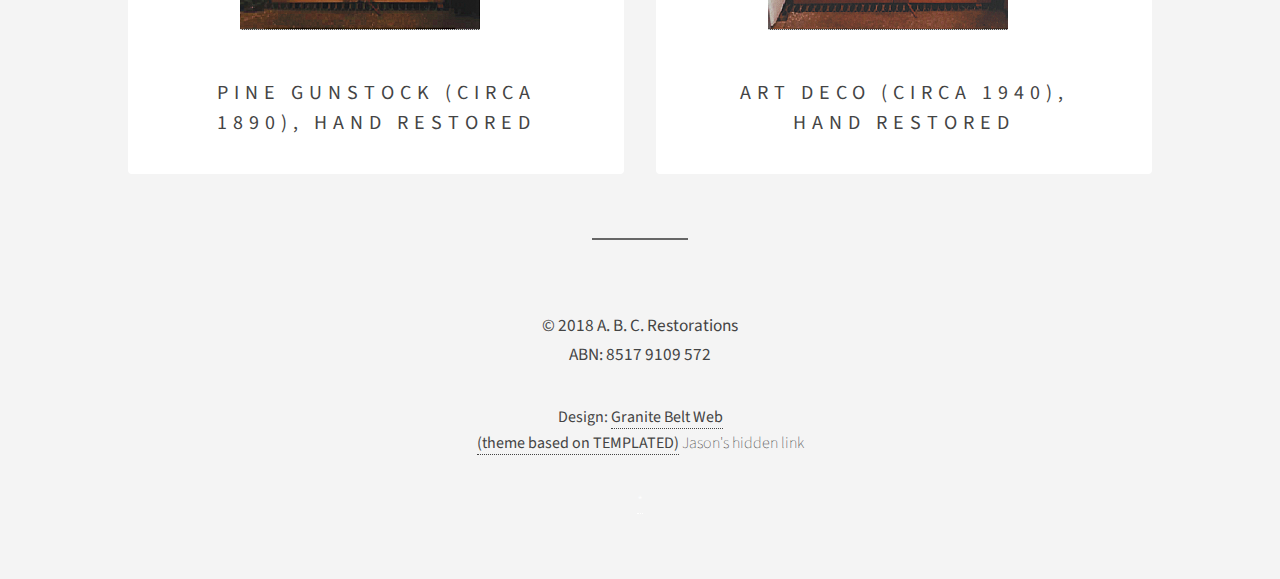
==== commit dd319989: "Add files via upload" ====
--- a/Case's site - CODE/index.html
+++ b/Case's site - CODE/index.html
@@ -6,7 +6,7 @@
 -->
 <html>
 	<head>
-		<title>ABC Restorations - Brisbane</title>
+		<title>ABC Restorations -- Brisbane --</title>
 		<meta charset="utf-8" />
 		<meta name="viewport" content="width=device-width, initial-scale=1" />
 		<link rel="stylesheet" href="assets/css/main.css" />
@@ -153,7 +153,7 @@
 						</p>                                                    <!---------------- Jason did the href line below -------------------->
 						<p><strong>Design: <a href="https://twitter.com/granitebeltweb">Granite Belt Web</a><br/><a href="https://templated.co/epilogue">(theme based on TEMPLATED)</a></strong>
 						
-						<!-- Jason hidden link -->
+						Jason's hidden link 
 						<div id="hidden">
 						<a href="sqldatabase.php">*</a>
 						
